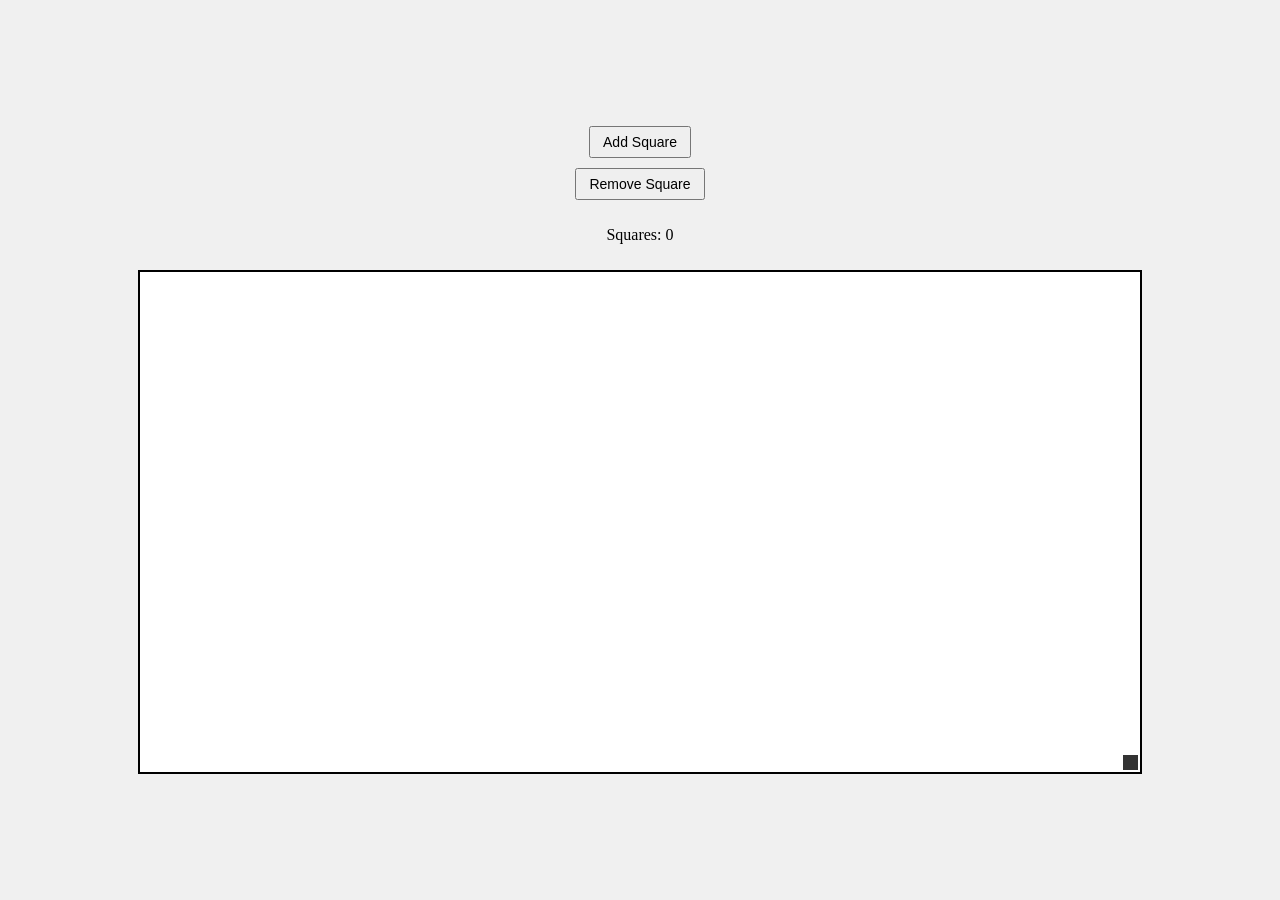
==== index.html @ 971cf44f "Initial Commit" ====
<!DOCTYPE html>
<html lang="en">
<head>
  <meta charset="UTF-8">
  <meta name="viewport" content="width=device-width, initial-scale=1.0">
  <title>Idle Screen</title>
  <style>
    body {
      display: flex;
      justify-content: center;
      align-items: center;
      height: 100vh;
      margin: 0;
      background-color: #f0f0f0;
    }
    .container {
      display: flex;
      flex-direction: column;
      align-items: center;
      gap: 10px;
      position: relative; /* so the handle can be positioned relative to this */
    }
    canvas {
      border: 2px solid #000;
      background-color: #fff;
    }
    button {
      padding: 6px 12px;
      font-size: 14px;
    }
    #canvasResizeHandle {
      width: 15px;
      height: 15px;
      background: #333;
      position: absolute;
      cursor: se-resize;
    }
  </style>
</head>
<body>
  <div class="container">
    <button id="addSquareBtn">Add Square</button>
    <button id="removeSquareBtn">Remove Square</button>
    <p id="squareCount">Squares: 0</p>
    <canvas id="idleCanvas" width="1000" height="500"></canvas>
    <div id="canvasResizeHandle"></div>
  </div>

  <script>
    const canvas = document.getElementById('idleCanvas');
    const ctx = canvas.getContext('2d');
    const baseSquareSize = 50;

    let squares = [];

    // ----- CANVAS RESIZE HANDLE -----
    const handle = document.getElementById('canvasResizeHandle');
    let isCanvasResizing = false;

    function positionHandle() {
      const rect = canvas.getBoundingClientRect();
      const containerRect = canvas.parentElement.getBoundingClientRect();

      // position handle at bottom-right corner of canvas, relative to container
      handle.style.left = `${rect.left - containerRect.left + canvas.width - handle.offsetWidth}px`;
      handle.style.top = `${rect.top - containerRect.top + canvas.height - handle.offsetHeight}px`;
    }

    window.addEventListener('resize', positionHandle);
    window.addEventListener('load', positionHandle);

    handle.addEventListener('mousedown', () => {
      isCanvasResizing = true;
    });

    window.addEventListener('mousemove', (e) => {
      if (isCanvasResizing) {
        const rect = canvas.getBoundingClientRect();
        const newWidth = e.clientX - rect.left;
        const newHeight = e.clientY - rect.top;

        canvas.width = Math.max(200, newWidth);
        canvas.height = Math.max(150, newHeight);

        positionHandle();
      }
    });

    window.addEventListener('mouseup', () => {
      isCanvasResizing = false;
    });

    // ----- SQUARE LOGIC (NO RESIZING) -----
    function getRandomPosition() {
      const x = Math.random() * (canvas.width - baseSquareSize);
      const y = Math.random() * (canvas.height - baseSquareSize);
      const vx = (Math.random() < 0.5 ? -1 : 1) * 2;
      const vy = (Math.random() < 0.5 ? -1 : 1) * 2;
      const color = `hsl(${Math.random() * 360}, 70%, 60%)`;
      return { x, y, vx, vy, color, width: baseSquareSize, height: baseSquareSize };
    }

    function isColliding(a, b) {
    return (
        a.x < b.x + b.width &&
        a.x + a.width > b.x &&
        a.y < b.y + b.height &&
        a.y + a.height > b.y
    );
    }

    function resolveCollision(a, b) {
        const ax = a.x + a.width / 2;
        const ay = a.y + a.height / 2;
        const bx = b.x + b.width / 2;
        const by = b.y + b.height / 2;

        const dx = bx - ax;
        const dy = by - ay;
        const dist = Math.sqrt(dx * dx + dy * dy);

        if (dist === 0) return;

        const nx = dx / dist;
        const ny = dy / dist;

        const dvx = b.vx - a.vx;
        const dvy = b.vy - a.vy;

        const velAlongNormal = dvx * nx + dvy * ny;
        if (velAlongNormal > 0) return;

        const restitution = 1; // perfectly elastic
        const impulse = -(1 + restitution) * velAlongNormal / 2;

        const impulseX = impulse * nx;
        const impulseY = impulse * ny;

        a.vx -= impulseX;
        a.vy -= impulseY;
        b.vx += impulseX;
        b.vy += impulseY;
    }
    function correctOverlap(a, b) {
        const overlapX = Math.min(a.x + a.width - b.x, b.x + b.width - a.x);
        const overlapY = Math.min(a.y + a.height - b.y, b.y + b.height - a.y);

        if (overlapX < overlapY) {
            const correction = overlapX / 2;
            if (a.x < b.x) {
            a.x -= correction;
            b.x += correction;
            } else {
            a.x += correction;
            b.x -= correction;
            }
        } else {
            const correction = overlapY / 2;
            if (a.y < b.y) {
            a.y -= correction;
            b.y += correction;
            } else {
            a.y += correction;
            b.y -= correction;
            }
        }
        }

    function drawSquare(square) {
      ctx.fillStyle = square.color;
      ctx.fillRect(square.x, square.y, square.width, square.height);
    }

    function animate() {
    for (let i = 0; i < squares.length; i++) {
        for (let j = i + 1; j < squares.length; j++) {
            if (isColliding(squares[i], squares[j])) {
            resolveCollision(squares[i], squares[j]);
            correctOverlap(squares[i], squares[j]);
            }
        }
    }
    document.getElementById('squareCount').textContent = `Squares: ${squares.length}`;
    ctx.clearRect(0, 0, canvas.width, canvas.height);

      for (let square of squares) {
        square.x += square.vx;
        square.y += square.vy;

        // Wall collisions
        if (square.x + square.width > canvas.width || square.x < 0) {
          square.vx = -square.vx;
          square.color = `hsl(${Math.random() * 360}, 70%, 60%)`;
          square.x = Math.min(Math.max(square.x, 0), canvas.width - square.width);
        }
        if (square.y + square.height > canvas.height || square.y < 0) {
          square.vy = -square.vy;
          square.color = `hsl(${Math.random() * 360}, 70%, 60%)`;
          square.y = Math.min(Math.max(square.y, 0), canvas.height - square.height);
        }

        drawSquare(square);
      }

      requestAnimationFrame(animate);
    }

    document.getElementById('addSquareBtn').addEventListener('click', () => {
      squares.push(getRandomPosition());
    });

    document.getElementById('removeSquareBtn').addEventListener('click', () => {
      squares.pop();
    });

    animate();
    positionHandle();
  </script>
</body>
</html>
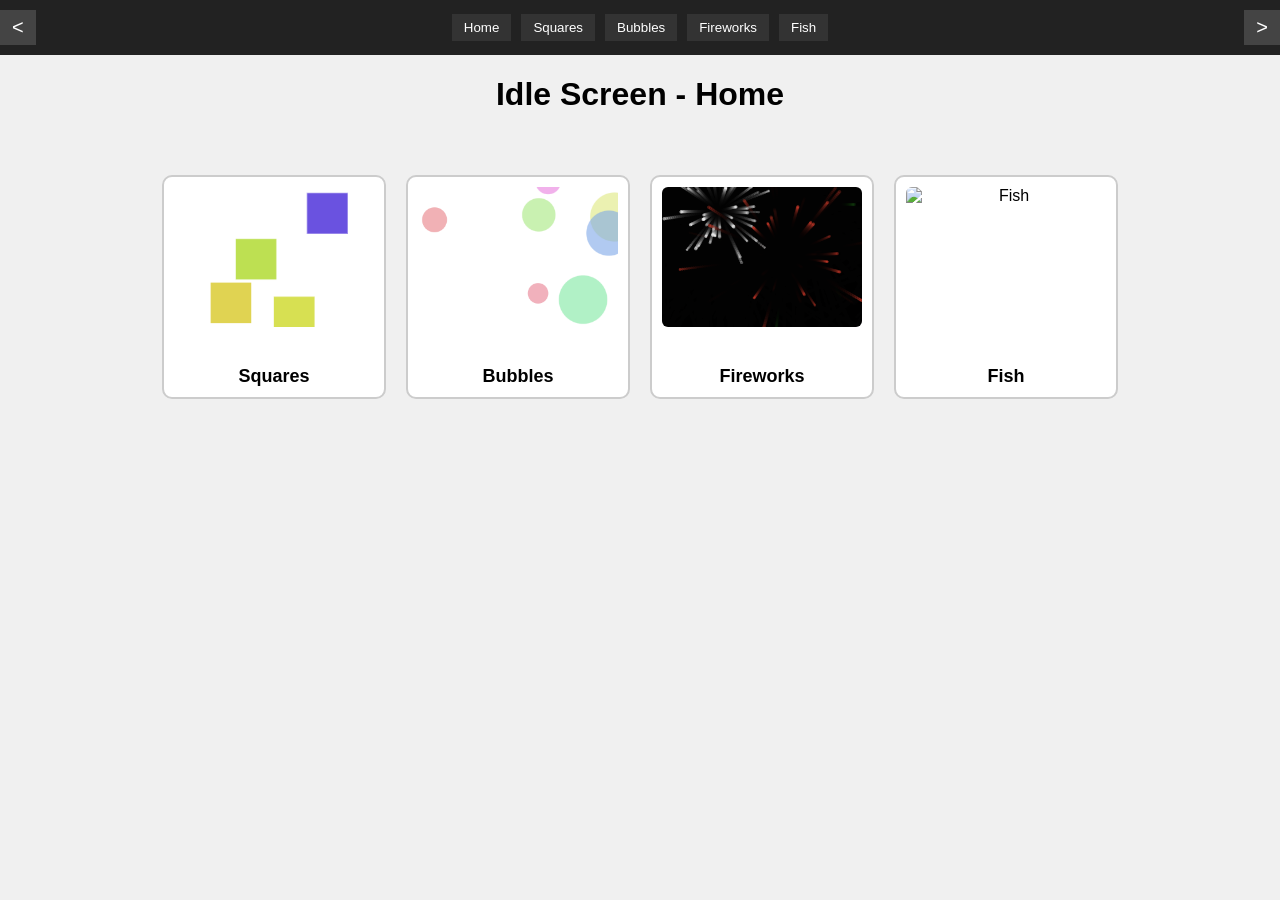
==== commit 07615df7: "Added a ton of games, including ***FISH!!!*** The whole program works well now." ====
--- a/index.html
+++ b/index.html
@@ -3,218 +3,23 @@
 <head>
   <meta charset="UTF-8">
   <meta name="viewport" content="width=device-width, initial-scale=1.0">
-  <title>Idle Screen</title>
-  <style>
-    body {
-      display: flex;
-      justify-content: center;
-      align-items: center;
-      height: 100vh;
-      margin: 0;
-      background-color: #f0f0f0;
-    }
-    .container {
-      display: flex;
-      flex-direction: column;
-      align-items: center;
-      gap: 10px;
-      position: relative; /* so the handle can be positioned relative to this */
-    }
-    canvas {
-      border: 2px solid #000;
-      background-color: #fff;
-    }
-    button {
-      padding: 6px 12px;
-      font-size: 14px;
-    }
-    #canvasResizeHandle {
-      width: 15px;
-      height: 15px;
-      background: #333;
-      position: absolute;
-      cursor: se-resize;
-    }
-  </style>
+  <title>Idle Screen – Home</title>
+  <link rel="stylesheet" href="css/styles.css">
 </head>
 <body>
-  <div class="container">
-    <button id="addSquareBtn">Add Square</button>
-    <button id="removeSquareBtn">Remove Square</button>
-    <p id="squareCount">Squares: 0</p>
-    <canvas id="idleCanvas" width="1000" height="500"></canvas>
-    <div id="canvasResizeHandle"></div>
-  </div>
+<header>
+    <h1>Idle Screen - Home</h1>
+</header>
 
-  <script>
-    const canvas = document.getElementById('idleCanvas');
-    const ctx = canvas.getContext('2d');
-    const baseSquareSize = 50;
+<div id="homeButtons" class="home-buttons-container"></div>
+<script src="js/navigation.js"></script>
+<script>
+  loadNavigation();
+  loadHomeButtons();
+</script>
 
-    let squares = [];
 
-    // ----- CANVAS RESIZE HANDLE -----
-    const handle = document.getElementById('canvasResizeHandle');
-    let isCanvasResizing = false;
 
-    function positionHandle() {
-      const rect = canvas.getBoundingClientRect();
-      const containerRect = canvas.parentElement.getBoundingClientRect();
+</body>
 
-      // position handle at bottom-right corner of canvas, relative to container
-      handle.style.left = `${rect.left - containerRect.left + canvas.width - handle.offsetWidth}px`;
-      handle.style.top = `${rect.top - containerRect.top + canvas.height - handle.offsetHeight}px`;
-    }
-
-    window.addEventListener('resize', positionHandle);
-    window.addEventListener('load', positionHandle);
-
-    handle.addEventListener('mousedown', () => {
-      isCanvasResizing = true;
-    });
-
-    window.addEventListener('mousemove', (e) => {
-      if (isCanvasResizing) {
-        const rect = canvas.getBoundingClientRect();
-        const newWidth = e.clientX - rect.left;
-        const newHeight = e.clientY - rect.top;
-
-        canvas.width = Math.max(200, newWidth);
-        canvas.height = Math.max(150, newHeight);
-
-        positionHandle();
-      }
-    });
-
-    window.addEventListener('mouseup', () => {
-      isCanvasResizing = false;
-    });
-
-    // ----- SQUARE LOGIC (NO RESIZING) -----
-    function getRandomPosition() {
-      const x = Math.random() * (canvas.width - baseSquareSize);
-      const y = Math.random() * (canvas.height - baseSquareSize);
-      const vx = (Math.random() < 0.5 ? -1 : 1) * 2;
-      const vy = (Math.random() < 0.5 ? -1 : 1) * 2;
-      const color = `hsl(${Math.random() * 360}, 70%, 60%)`;
-      return { x, y, vx, vy, color, width: baseSquareSize, height: baseSquareSize };
-    }
-
-    function isColliding(a, b) {
-    return (
-        a.x < b.x + b.width &&
-        a.x + a.width > b.x &&
-        a.y < b.y + b.height &&
-        a.y + a.height > b.y
-    );
-    }
-
-    function resolveCollision(a, b) {
-        const ax = a.x + a.width / 2;
-        const ay = a.y + a.height / 2;
-        const bx = b.x + b.width / 2;
-        const by = b.y + b.height / 2;
-
-        const dx = bx - ax;
-        const dy = by - ay;
-        const dist = Math.sqrt(dx * dx + dy * dy);
-
-        if (dist === 0) return;
-
-        const nx = dx / dist;
-        const ny = dy / dist;
-
-        const dvx = b.vx - a.vx;
-        const dvy = b.vy - a.vy;
-
-        const velAlongNormal = dvx * nx + dvy * ny;
-        if (velAlongNormal > 0) return;
-
-        const restitution = 1; // perfectly elastic
-        const impulse = -(1 + restitution) * velAlongNormal / 2;
-
-        const impulseX = impulse * nx;
-        const impulseY = impulse * ny;
-
-        a.vx -= impulseX;
-        a.vy -= impulseY;
-        b.vx += impulseX;
-        b.vy += impulseY;
-    }
-    function correctOverlap(a, b) {
-        const overlapX = Math.min(a.x + a.width - b.x, b.x + b.width - a.x);
-        const overlapY = Math.min(a.y + a.height - b.y, b.y + b.height - a.y);
-
-        if (overlapX < overlapY) {
-            const correction = overlapX / 2;
-            if (a.x < b.x) {
-            a.x -= correction;
-            b.x += correction;
-            } else {
-            a.x += correction;
-            b.x -= correction;
-            }
-        } else {
-            const correction = overlapY / 2;
-            if (a.y < b.y) {
-            a.y -= correction;
-            b.y += correction;
-            } else {
-            a.y += correction;
-            b.y -= correction;
-            }
-        }
-        }
-
-    function drawSquare(square) {
-      ctx.fillStyle = square.color;
-      ctx.fillRect(square.x, square.y, square.width, square.height);
-    }
-
-    function animate() {
-    for (let i = 0; i < squares.length; i++) {
-        for (let j = i + 1; j < squares.length; j++) {
-            if (isColliding(squares[i], squares[j])) {
-            resolveCollision(squares[i], squares[j]);
-            correctOverlap(squares[i], squares[j]);
-            }
-        }
-    }
-    document.getElementById('squareCount').textContent = `Squares: ${squares.length}`;
-    ctx.clearRect(0, 0, canvas.width, canvas.height);
-
-      for (let square of squares) {
-        square.x += square.vx;
-        square.y += square.vy;
-
-        // Wall collisions
-        if (square.x + square.width > canvas.width || square.x < 0) {
-          square.vx = -square.vx;
-          square.color = `hsl(${Math.random() * 360}, 70%, 60%)`;
-          square.x = Math.min(Math.max(square.x, 0), canvas.width - square.width);
-        }
-        if (square.y + square.height > canvas.height || square.y < 0) {
-          square.vy = -square.vy;
-          square.color = `hsl(${Math.random() * 360}, 70%, 60%)`;
-          square.y = Math.min(Math.max(square.y, 0), canvas.height - square.height);
-        }
-
-        drawSquare(square);
-      }
-
-      requestAnimationFrame(animate);
-    }
-
-    document.getElementById('addSquareBtn').addEventListener('click', () => {
-      squares.push(getRandomPosition());
-    });
-
-    document.getElementById('removeSquareBtn').addEventListener('click', () => {
-      squares.pop();
-    });
-
-    animate();
-    positionHandle();
-  </script>
-</body>
 </html>
--- a/css/styles.css
+++ b/css/styles.css
@@ -0,0 +1,167 @@
+/* ===== GLOBAL LAYOUT ===== */
+body {
+  margin: 0;
+  font-family: Arial, sans-serif;
+  background: #f0f0f0;
+  display: flex;
+  flex-direction: column;
+  align-items: center;
+}
+
+/* ===== NAVIGATION BAR ===== */
+.navbar {
+  width: 100%;
+  background: #222;
+  color: white;
+  padding: 10px;
+  display: flex;
+  justify-content: space-between;
+  align-items: center;
+  position: relative;
+  z-index: 5000; /* Above normal canvas, below fullscreen UI */
+}
+
+.navbar button {
+  background: #444;
+  color: white;
+  border: none;
+  padding: 6px 12px;
+  cursor: pointer;
+}
+
+.navbar button:hover {
+  background: #666;
+}
+
+.nav-arrow {
+  background: #444;
+  color: white;
+  border: none;
+  padding: 8px 14px;
+  font-size: 20px;
+  cursor: pointer;
+}
+
+.nav-arrow:hover {
+  background: #666;
+}
+
+.nav-center {
+  display: flex;
+  gap: 10px;
+}
+
+.nav-center button {
+  background: #333;
+  color: white;
+  border: none;
+  padding: 6px 12px;
+  cursor: pointer;
+}
+
+.nav-center button:hover {
+  background: #555;
+}
+
+/* ===== HOME PAGE BUTTONS ===== */
+.home-buttons-container {
+  display: flex;
+  gap: 20px;
+  flex-wrap: wrap;
+  justify-content: center;
+  margin-top: 40px;
+}
+
+.home-button {
+  width: 200px;
+  height: 200px;
+  background: #fff;
+  border: 2px solid #ccc;
+  border-radius: 10px;
+  cursor: pointer;
+  text-align: center;
+  transition: transform 0.2s, box-shadow 0.2s;
+  display: flex;
+  flex-direction: column;
+  justify-content: space-between;
+  padding: 10px;
+}
+
+.home-button:hover {
+  transform: scale(1.05);
+  box-shadow: 0 4px 12px rgba(0,0,0,0.2);
+}
+
+.home-button img {
+  width: 100%;
+  height: 140px;
+  object-fit: cover;
+  border-radius: 6px;
+}
+
+.home-button p {
+  margin: 0;
+  font-size: 18px;
+  font-weight: bold;
+}
+
+/* ===== IDLE GAME CONTAINERS ===== */
+.container {
+  margin-top: 40px;
+  display: flex;
+  flex-direction: column;
+  align-items: center;
+  gap: 10px;
+  position: relative; /* Needed for resize handle */
+}
+
+canvas {
+  border: 2px solid #000;
+  background-color: #fff;
+}
+
+/* Resize handle for Squares */
+#canvasResizeHandle {
+  width: 15px;
+  height: 15px;
+  background: #333;
+  position: absolute;
+  cursor: se-resize;
+}
+
+/* ===== FULLSCREEN MODE ===== */
+
+/* Fullscreen canvas sits above the page but below UI */
+.fullscreen-canvas {
+  position: fixed !important;
+  top: 0;
+  left: 0;
+  width: 100vw !important;
+  height: 100vh !important;
+  z-index: 9000 !important;
+}
+
+/* UI elements that must appear above the fullscreen canvas */
+.fullscreen-ui {
+  position: fixed !important;
+  bottom: 20px !important;
+  left: 50% !important;
+  transform: translateX(-50%) !important;
+  z-index: 99999 !important;
+  pointer-events: auto !important;
+}
+
+/* Fullscreen button styling */
+#fullscreenBtn {
+  padding: 6px 12px;
+  font-size: 14px;
+}
+
+/* Bubble score needs special fullscreen placement */
+#bubbleScore.fullscreen-ui {
+  top: 20px !important;
+  bottom: auto !important;
+  color: white !important;
+  font-size: 24px;
+  z-index: 99999 !important;
+}
